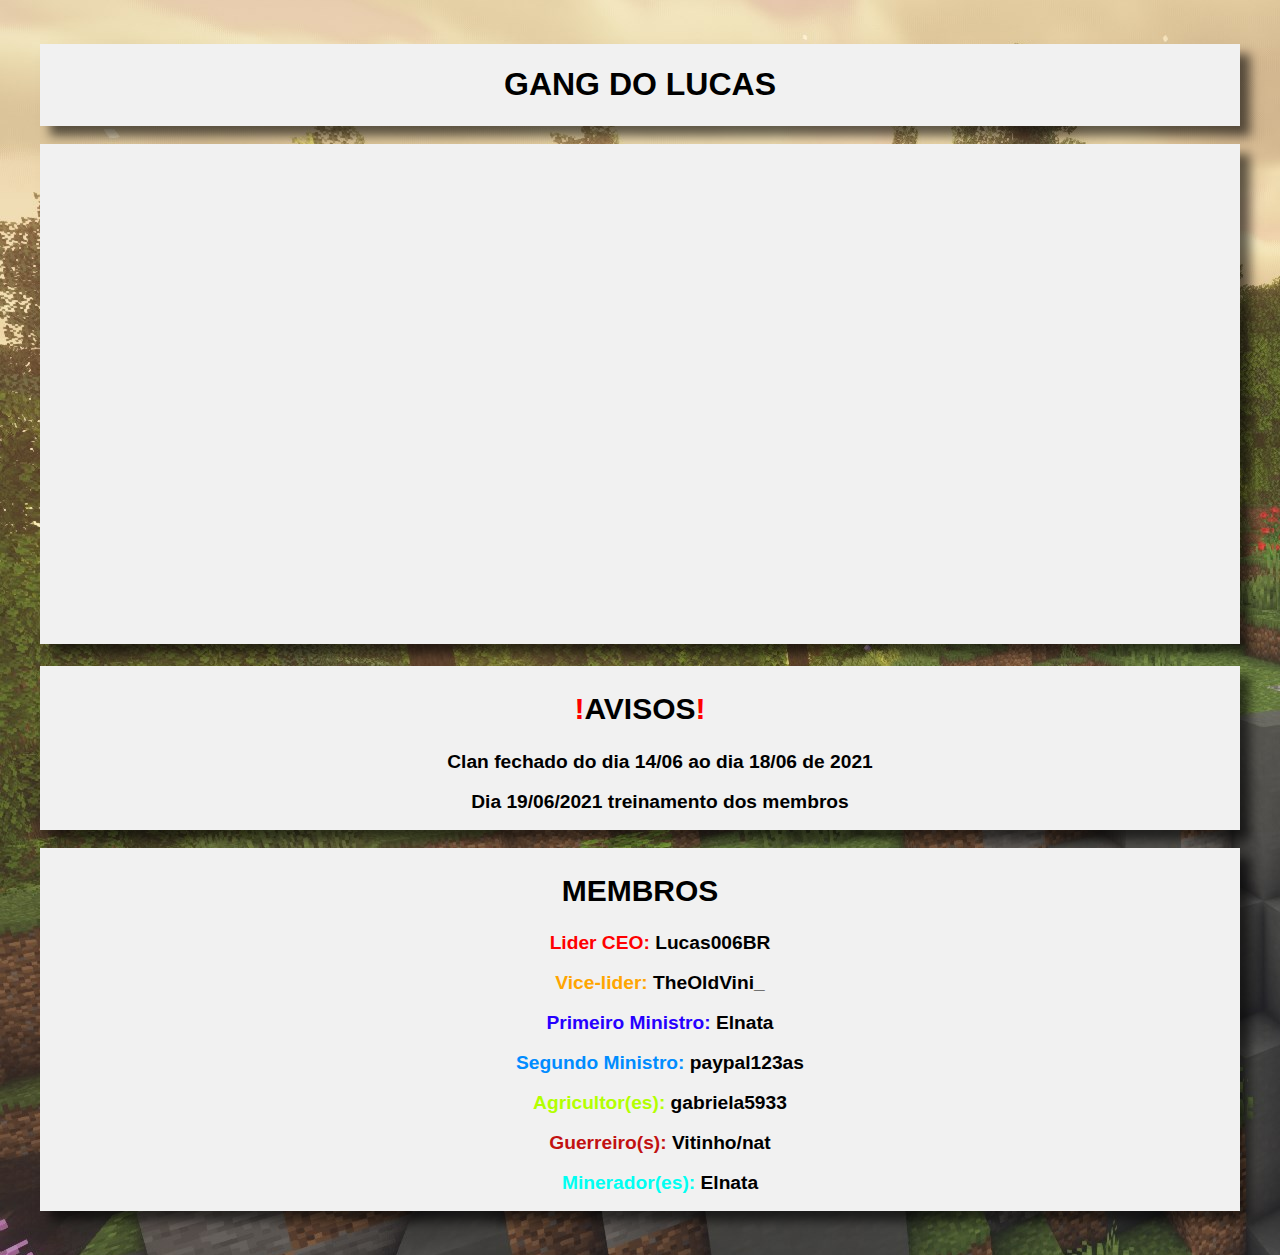
==== index.html @ 3c6a11f2 "Add files via upload" ====
<!DOCTYPE html>
<html lang="pt-BR">
<head>
    <meta charset="UTF-8">
    <meta http-equiv="X-UA-Compatible" content="IE=edge">
    <meta name="viewport" content="width=device-width, initial-scale=1.0">
    <link rel="shortcut icon" href="icon/favicon.ico" type="image/x-icon">
    <title>BP | GANG DO LUCAS</title>
    <style>
        ::-webkit-scrollbar{
            width: 12px;
            background-color: rgb(153, 153, 153);
        }
        ::-webkit-scrollbar-button{
            background-color: rgb(153, 153, 153);
            height: 5px;
        }
        ::-webkit-scrollbar-thumb{
            background-color: rgb(248, 248, 248);
            border-radius: 20px;
            transition: .1;
        }
        body{
            font-family: Arial, Helvetica, sans-serif;
            background-image: url(img/fundo.jpg);
        }
        #body{
            width: 1200px;
        }
        #bp{
            box-shadow: 10px 10px 10px rgba(0, 0, 0, 0.596);
            background-color: rgb(241, 241, 241);
            height: 500px;
        }
        #d-title{
            box-shadow: 10px 10px 10px rgba(0, 0, 0, 0.596);
            padding: 1px;
            background-color: rgb(241, 241, 241);
        }
        .d-titles{
            box-shadow: 10px 10px 10px rgba(0, 0, 0, 0.596);
            padding: 1px;
            background-color: rgb(241, 241, 241);
        }
        .d-titles .titles{
            font-size: 30px;
        }
        .d-titles #avisos ul li{
           font-size: larger;
           list-style-type: none;
        }
        .d-titles #membros ul li{
           font-size: larger;
           list-style-type: none;
        }
    </style>
</head>
<body>
    <center><div id="body">
        <br><br>
        <div id="d-title">
            <center><h1 id="title">GANG DO LUCAS</h1></center>
        </div>
        <br>
        <center><iframe src="https://www6.cbox.ws/box/?boxid=864693&boxtag=B2Fn0m" id="bp" width="100%" height="450" allowtransparency="yes" allow="autoplay" frameborder="0" marginheight="0" marginwidth="0" scrolling="auto"></iframe></center>
        <br>
        <div class="d-titles">
            <center><h2 class="titles"><span style="color: red;">!</span>AVISOS<span style="color: red;">!</span></h2></center>
            <div id="avisos">
                <ul>
                    <strong><li>Clan fechado do dia 14/06 ao dia 18/06 de 2021</li>
                    <br>
                    <li>Dia 19/06/2021 treinamento dos membros</li></strong>
                </ul>
            </div>
        </div>
        <br>
        <div class="d-titles">
            <center><h2 class="titles">MEMBROS</h2></center>
            <div id="membros">
                <ul>
                    <center><strong><li><span style="color: red;">Lider CEO:</span> Lucas006BR</li></center>
                    <br>
                    <center><strong><li><span style="color: orange;">Vice-lider:</span> TheOldVini_</li></center>
                    <br>
                    <center><strong><li><span style="color: rgb(38, 0, 255);">Primeiro Ministro:</span> Elnata</li></center>
                    <br>
                    <center><strong><li><span style="color: rgb(0, 140, 255);">Segundo Ministro:</span> paypal123as</li></center>
                    <br>
                    <center><strong><li><span style="color: rgb(179, 255, 0);">Agricultor(es):</span> gabriela5933</li></center>
                    <br>
                    <center><strong><li><span style="color: rgb(194, 17, 17);">Guerreiro(s):</span> Vitinho/nat</li></center>
                    <br>
                    <center><strong><li><span style="color: rgb(0, 255, 242);">Minerador(es):</span> Elnata</li></center>
                </ul>
            </div>
        </div>
    </div></center>
    <br><br>
</body>
</html>
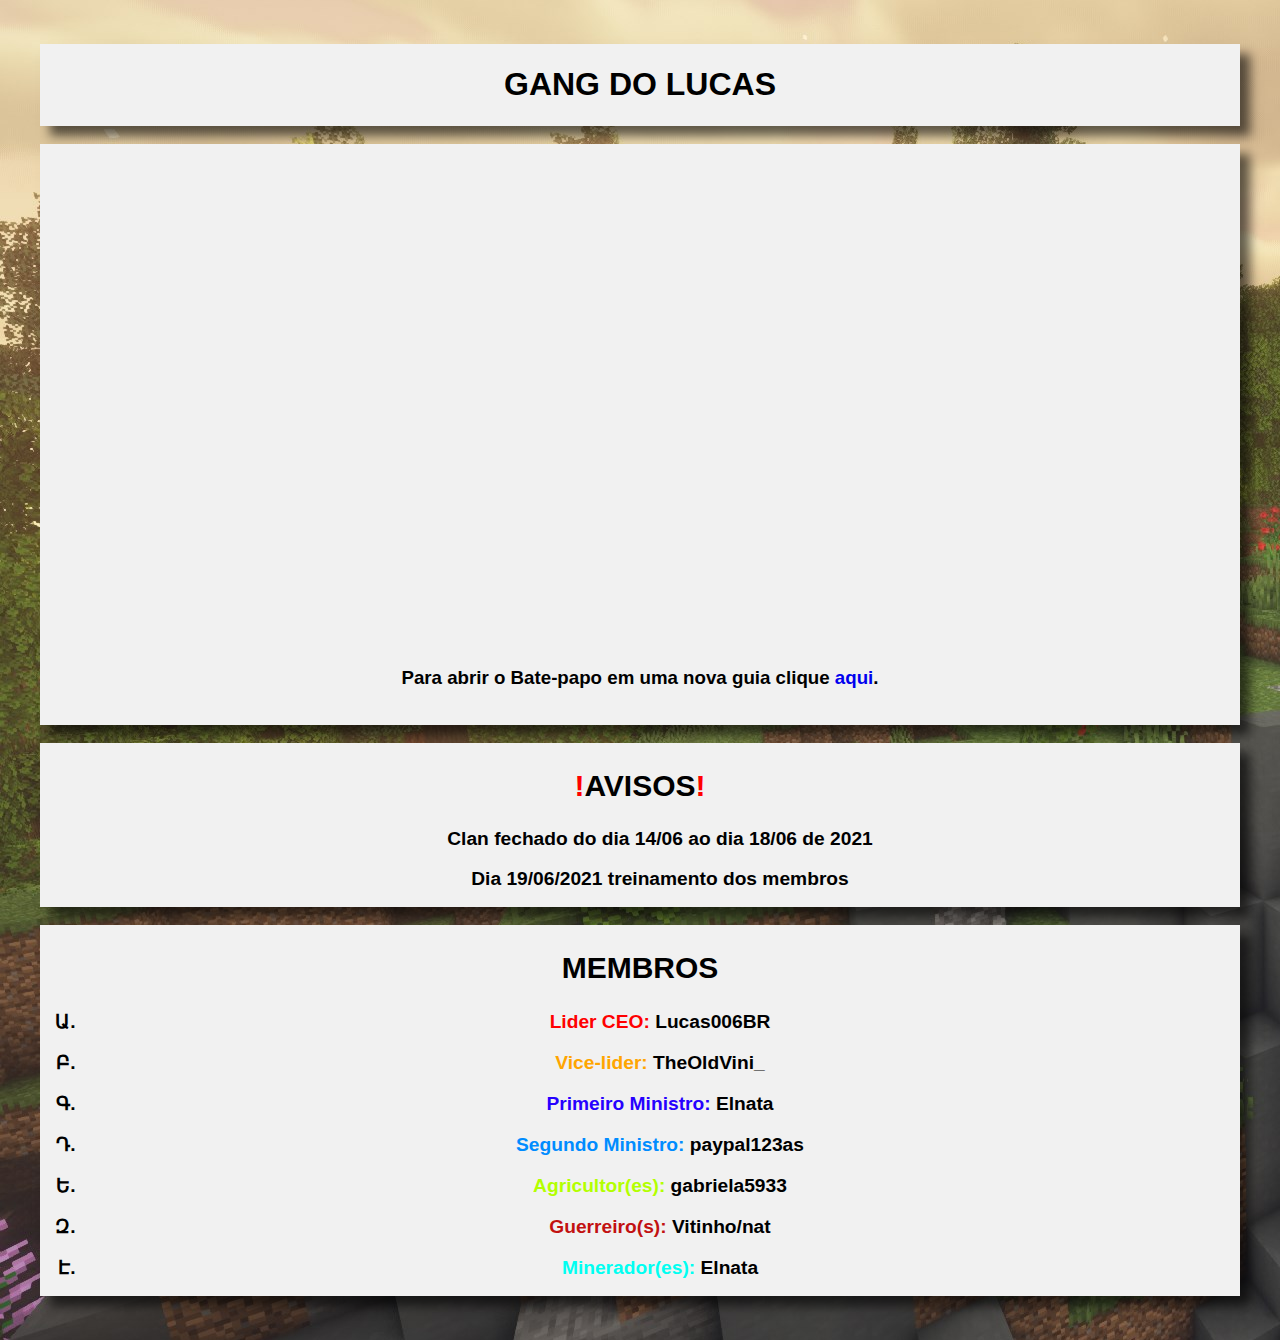
==== commit a698148a: "Add files via upload" ====
--- a/index.html
+++ b/index.html
@@ -5,7 +5,7 @@
     <meta http-equiv="X-UA-Compatible" content="IE=edge">
     <meta name="viewport" content="width=device-width, initial-scale=1.0">
     <link rel="shortcut icon" href="icon/favicon.ico" type="image/x-icon">
-    <title>BP | GANG DO LUCAS</title>
+    <title>GANG DO LUCAS</title>
     <style>
         ::-webkit-scrollbar{
             width: 12px;
@@ -28,7 +28,6 @@
             width: 1200px;
         }
         #bp{
-            box-shadow: 10px 10px 10px rgba(0, 0, 0, 0.596);
             background-color: rgb(241, 241, 241);
             height: 500px;
         }
@@ -51,7 +50,13 @@
         }
         .d-titles #membros ul li{
            font-size: larger;
-           list-style-type: none;
+        }
+        li{
+            list-style-type: armenian
+        }
+        #batepapo{
+            background-color: rgb(241, 241, 241);
+            box-shadow: 10px 10px 10px rgba(0, 0, 0, 0.596);
         }
     </style>
 </head>
@@ -62,7 +67,10 @@
             <center><h1 id="title">GANG DO LUCAS</h1></center>
         </div>
         <br>
-        <center><iframe src="https://www6.cbox.ws/box/?boxid=864693&boxtag=B2Fn0m" id="bp" width="100%" height="450" allowtransparency="yes" allow="autoplay" frameborder="0" marginheight="0" marginwidth="0" scrolling="auto"></iframe></center>
+        <div id="batepapo">
+            <center><iframe src="https://www6.cbox.ws/box/?boxid=864756&boxtag=oAzdi5" id="bp" width="100%" height="450" allowtransparency="yes" allow="autoplay" frameborder="0" marginheight="0" marginwidth="0" scrolling="auto"></iframe></center>
+            <h3>Para abrir o Bate-papo em uma nova guia clique<a href="batepapo.html" target="_blank" style="text-decoration: none;"> aqui</a>.</h3><br>
+        </div>
         <br>
         <div class="d-titles">
             <center><h2 class="titles"><span style="color: red;">!</span>AVISOS<span style="color: red;">!</span></h2></center>
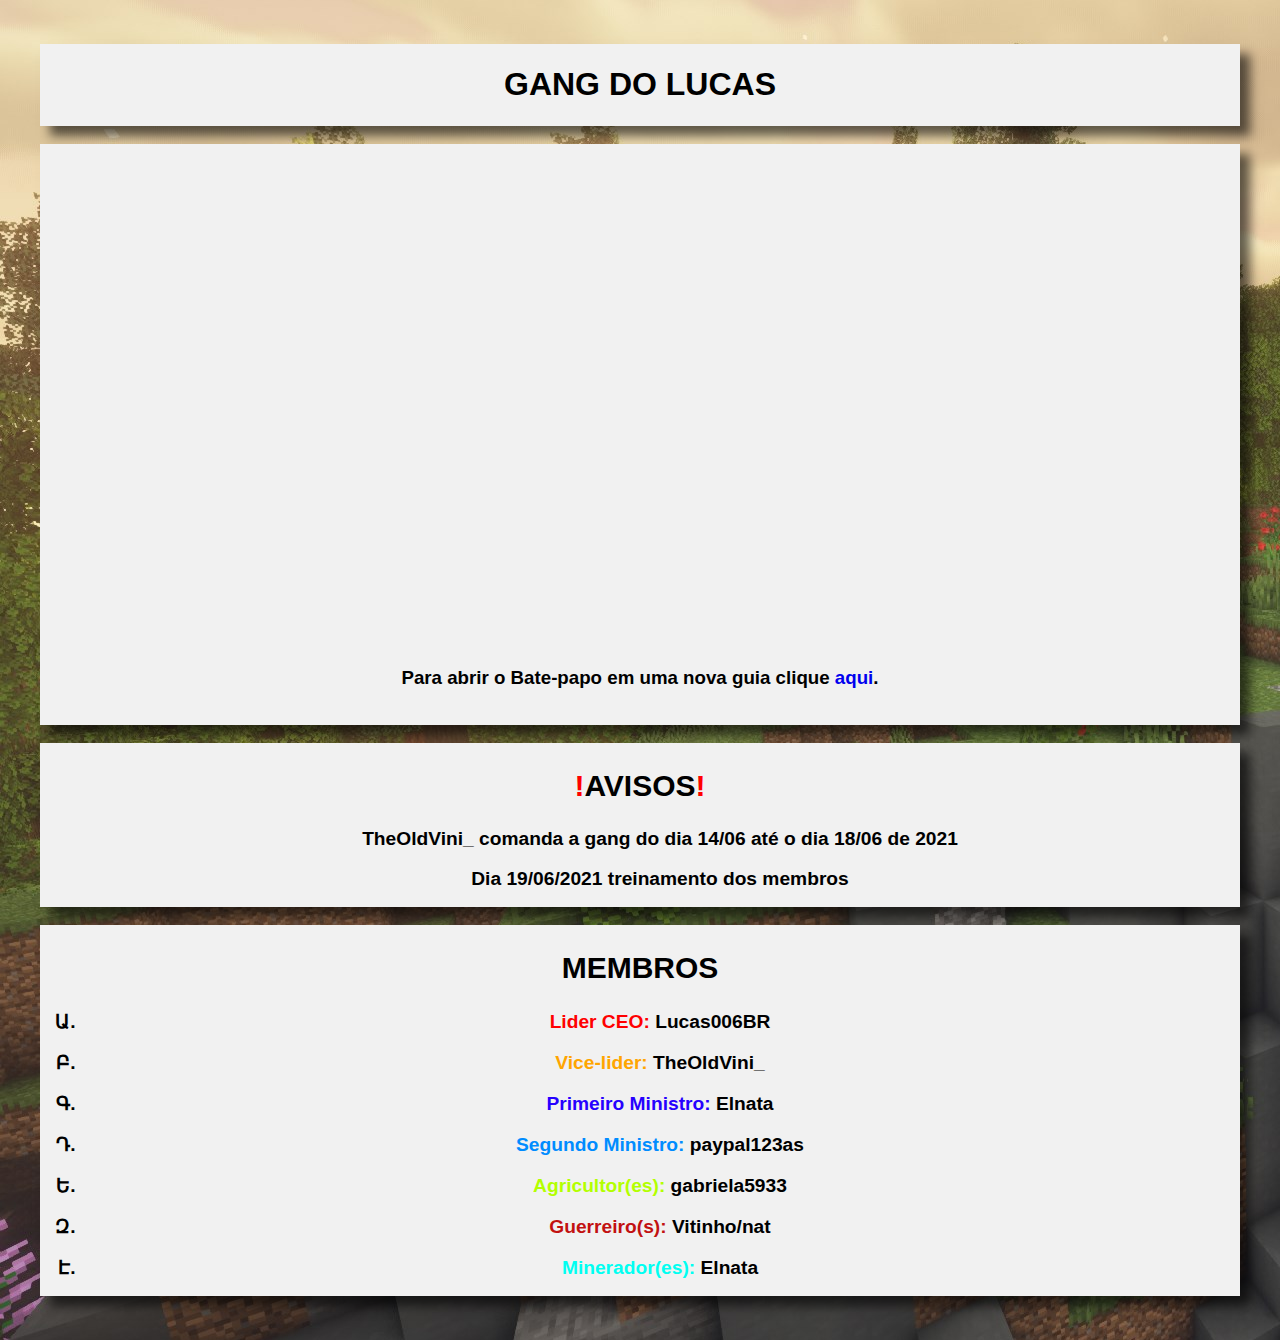
==== commit 8d0c23a5: "Add files via upload" ====
--- a/index.html
+++ b/index.html
@@ -76,7 +76,7 @@
             <center><h2 class="titles"><span style="color: red;">!</span>AVISOS<span style="color: red;">!</span></h2></center>
             <div id="avisos">
                 <ul>
-                    <strong><li>Clan fechado do dia 14/06 ao dia 18/06 de 2021</li>
+                    <strong><li>TheOldVini_ comanda a gang do dia 14/06 até o dia 18/06 de 2021</li>
                     <br>
                     <li>Dia 19/06/2021 treinamento dos membros</li></strong>
                 </ul>
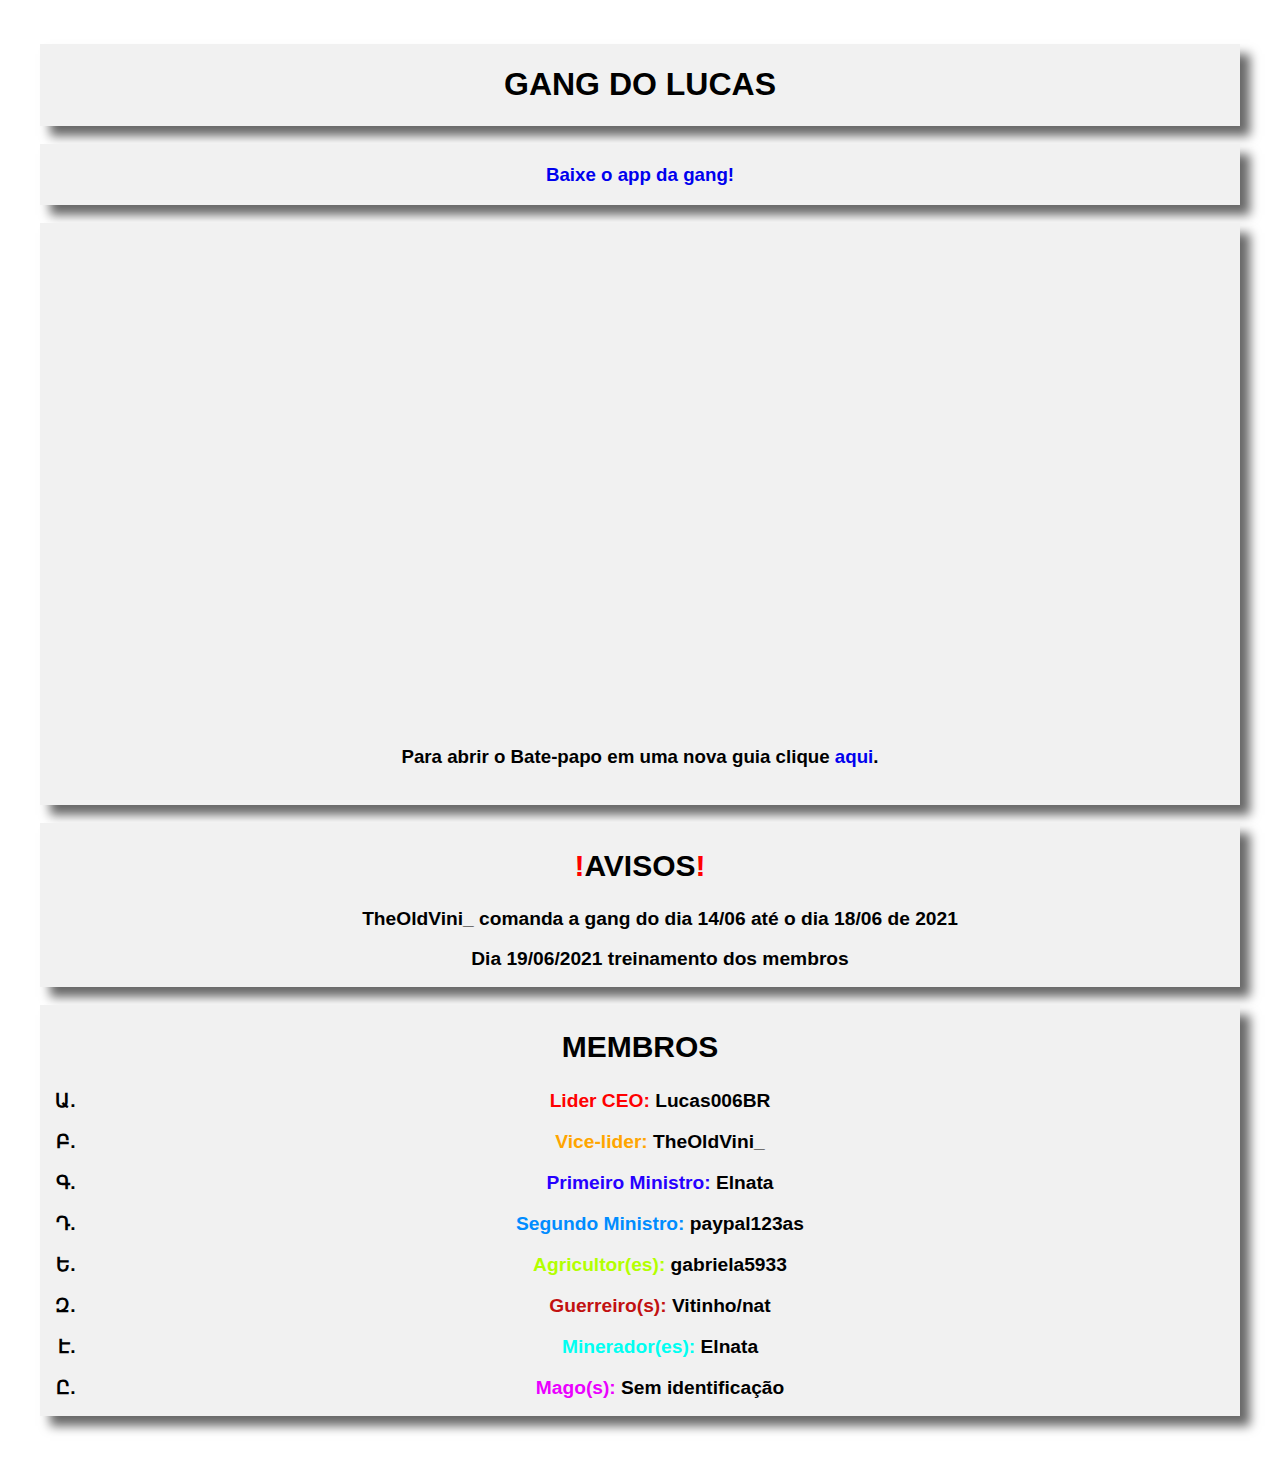
==== commit c162cb95: "Add files via upload" ====
--- a/index.html
+++ b/index.html
@@ -22,7 +22,7 @@
         }
         body{
             font-family: Arial, Helvetica, sans-serif;
-            background-image: url(img/fundo.jpg);
+            background-image: url(img/fundo.jpg) no-repeat;
         }
         #body{
             width: 1200px;
@@ -67,6 +67,10 @@
             <center><h1 id="title">GANG DO LUCAS</h1></center>
         </div>
         <br>
+        <div class="d-titles">
+            <a href="downloads/gl.apk" style="text-decoration: none;"><h3>Baixe o app da gang!</h3></a>
+        </div>
+        <br>
         <div id="batepapo">
             <center><iframe src="https://www6.cbox.ws/box/?boxid=864756&boxtag=oAzdi5" id="bp" width="100%" height="450" allowtransparency="yes" allow="autoplay" frameborder="0" marginheight="0" marginwidth="0" scrolling="auto"></iframe></center>
             <h3>Para abrir o Bate-papo em uma nova guia clique<a href="batepapo.html" target="_blank" style="text-decoration: none;"> aqui</a>.</h3><br>
@@ -100,6 +104,8 @@
                     <center><strong><li><span style="color: rgb(194, 17, 17);">Guerreiro(s):</span> Vitinho/nat</li></center>
                     <br>
                     <center><strong><li><span style="color: rgb(0, 255, 242);">Minerador(es):</span> Elnata</li></center>
+                    <br>
+                    <center><strong><li><span style="color: rgb(234, 0, 255);">Mago(s):</span> Sem identificação</li></center>
                 </ul>
             </div>
         </div>
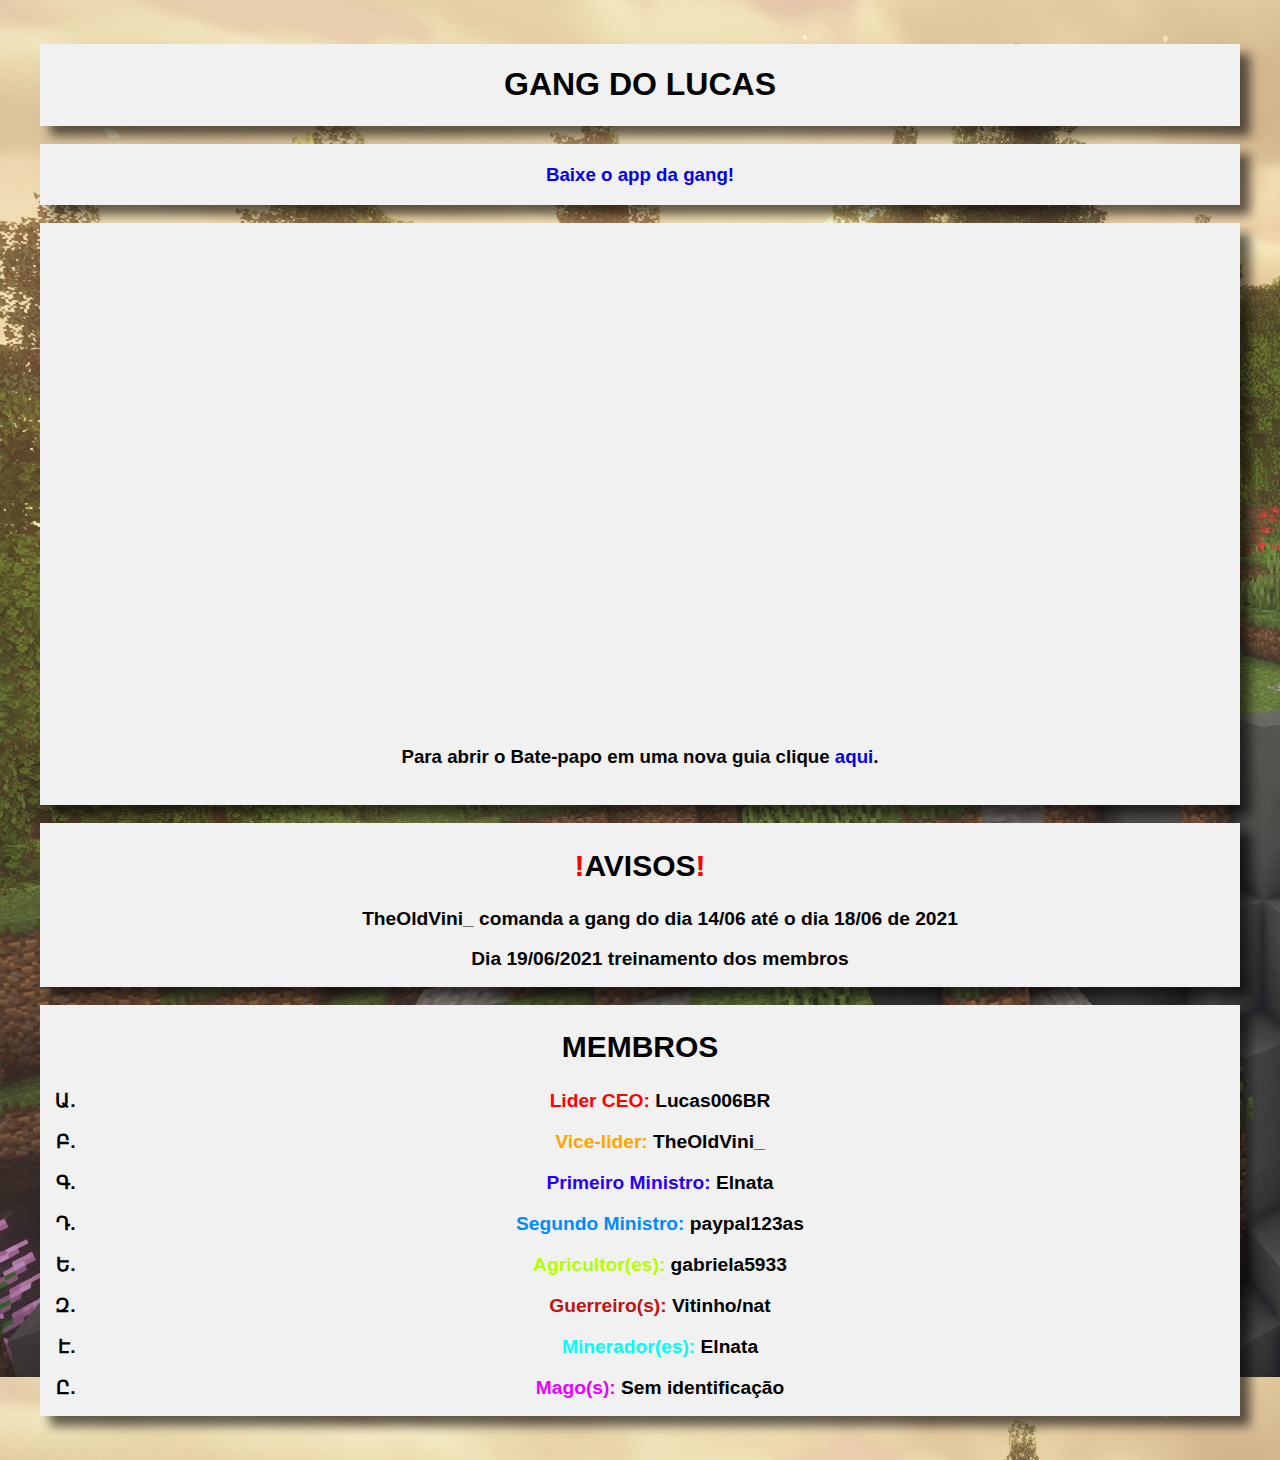
==== commit 83de28a2: "Add files via upload" ====
--- a/index.html
+++ b/index.html
@@ -22,7 +22,7 @@
         }
         body{
             font-family: Arial, Helvetica, sans-serif;
-            background-image: url(img/fundo.jpg) no-repeat;
+            background-image: url(img/fundo.jpg);
         }
         #body{
             width: 1200px;
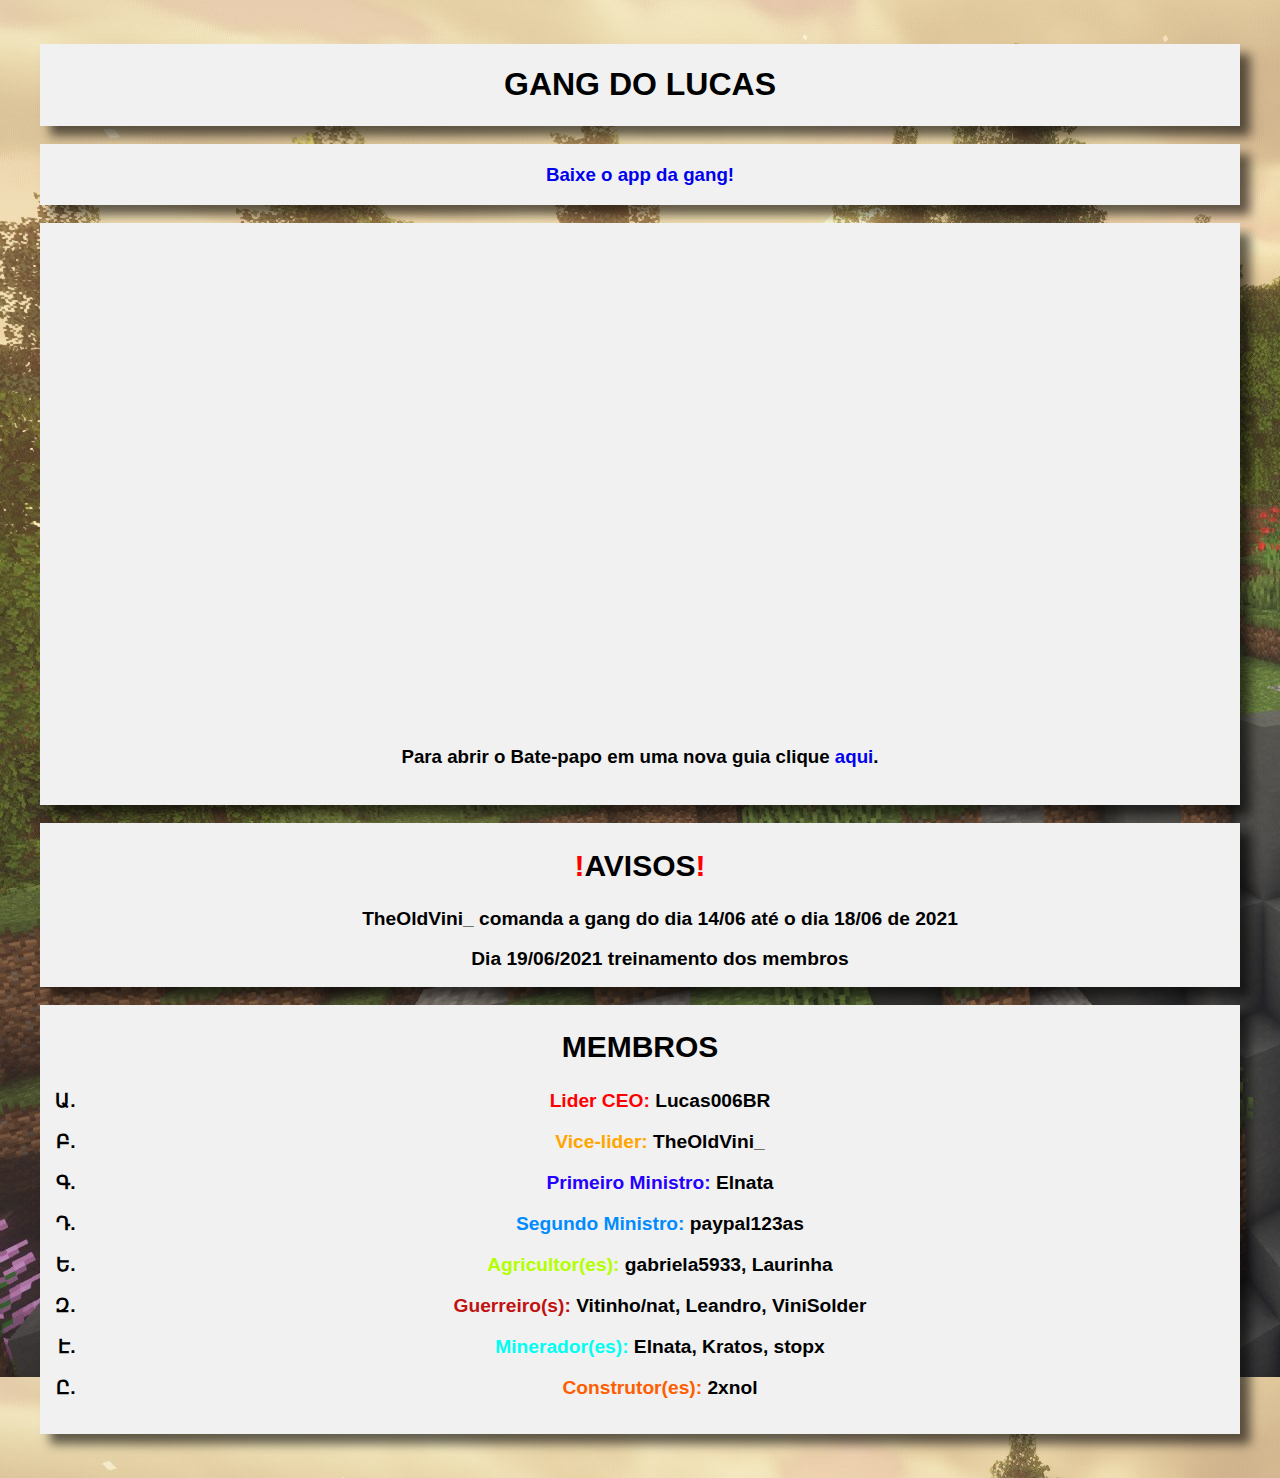
==== commit 48bb1bc9: "Add files via upload" ====
--- a/index.html
+++ b/index.html
@@ -99,13 +99,14 @@
                     <br>
                     <center><strong><li><span style="color: rgb(0, 140, 255);">Segundo Ministro:</span> paypal123as</li></center>
                     <br>
-                    <center><strong><li><span style="color: rgb(179, 255, 0);">Agricultor(es):</span> gabriela5933</li></center>
+                    <center><strong><li><span style="color: rgb(179, 255, 0);">Agricultor(es):</span> gabriela5933, Laurinha</li></center>
                     <br>
-                    <center><strong><li><span style="color: rgb(194, 17, 17);">Guerreiro(s):</span> Vitinho/nat</li></center>
+                    <center><strong><li><span style="color: rgb(194, 17, 17);">Guerreiro(s):</span> Vitinho/nat, Leandro, ViniSolder</li></center>
                     <br>
-                    <center><strong><li><span style="color: rgb(0, 255, 242);">Minerador(es):</span> Elnata</li></center>
+                    <center><strong><li><span style="color: rgb(0, 255, 242);">Minerador(es):</span> Elnata, Kratos, stopx</li></center>
                     <br>
-                    <center><strong><li><span style="color: rgb(234, 0, 255);">Mago(s):</span> Sem identificação</li></center>
+                    <center><strong><li><span style="color: rgb(255, 94, 0);">Construtor(es):</span> 2xnol</li></center>
+                    <br>
                 </ul>
             </div>
         </div>
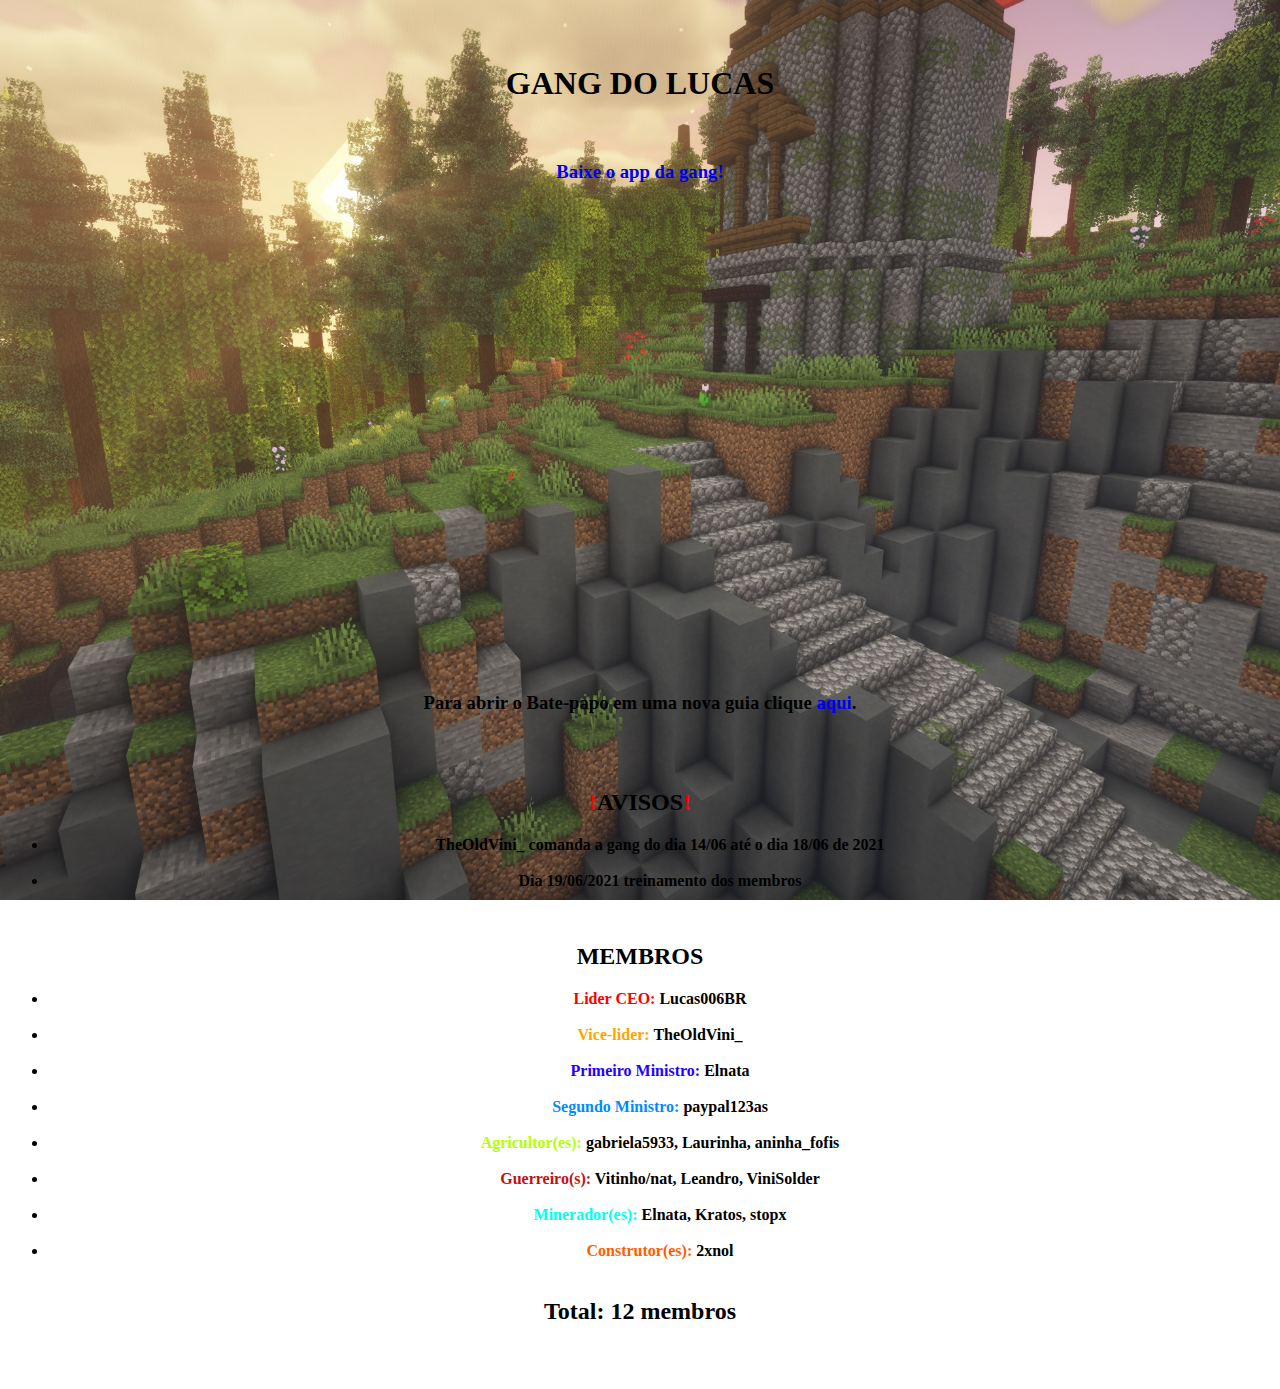
==== commit 176059e3: "Add files via upload" ====
--- a/index.html
+++ b/index.html
@@ -5,59 +5,16 @@
     <meta http-equiv="X-UA-Compatible" content="IE=edge">
     <meta name="viewport" content="width=device-width, initial-scale=1.0">
     <link rel="shortcut icon" href="icon/favicon.ico" type="image/x-icon">
+    <link rel="stylesheet" href="css/css.css">
     <title>GANG DO LUCAS</title>
     <style>
-        ::-webkit-scrollbar{
-            width: 12px;
-            background-color: rgb(153, 153, 153);
-        }
-        ::-webkit-scrollbar-button{
-            background-color: rgb(153, 153, 153);
-            height: 5px;
-        }
-        ::-webkit-scrollbar-thumb{
-            background-color: rgb(248, 248, 248);
-            border-radius: 20px;
-            transition: .1;
-        }
         body{
-            font-family: Arial, Helvetica, sans-serif;
             background-image: url(img/fundo.jpg);
-        }
-        #body{
-            width: 1200px;
-        }
-        #bp{
-            background-color: rgb(241, 241, 241);
-            height: 500px;
-        }
-        #d-title{
-            box-shadow: 10px 10px 10px rgba(0, 0, 0, 0.596);
-            padding: 1px;
-            background-color: rgb(241, 241, 241);
-        }
-        .d-titles{
-            box-shadow: 10px 10px 10px rgba(0, 0, 0, 0.596);
-            padding: 1px;
-            background-color: rgb(241, 241, 241);
-        }
-        .d-titles .titles{
-            font-size: 30px;
-        }
-        .d-titles #avisos ul li{
-           font-size: larger;
-           list-style-type: none;
-        }
-        .d-titles #membros ul li{
-           font-size: larger;
-        }
-        li{
-            list-style-type: armenian
-        }
-        #batepapo{
-            background-color: rgb(241, 241, 241);
-            box-shadow: 10px 10px 10px rgba(0, 0, 0, 0.596);
-        }
+            background-size: cover;
+            background-repeat: no-repeat;
+            background-position: center;
+            background-attachment: fixed;
+            } 
     </style>
 </head>
 <body>
@@ -99,7 +56,7 @@
                     <br>
                     <center><strong><li><span style="color: rgb(0, 140, 255);">Segundo Ministro:</span> paypal123as</li></center>
                     <br>
-                    <center><strong><li><span style="color: rgb(179, 255, 0);">Agricultor(es):</span> gabriela5933, Laurinha</li></center>
+                    <center><strong><li><span style="color: rgb(179, 255, 0);">Agricultor(es):</span> gabriela5933, Laurinha, aninha_fofis</li></center>
                     <br>
                     <center><strong><li><span style="color: rgb(194, 17, 17);">Guerreiro(s):</span> Vitinho/nat, Leandro, ViniSolder</li></center>
                     <br>
@@ -108,6 +65,7 @@
                     <center><strong><li><span style="color: rgb(255, 94, 0);">Construtor(es):</span> 2xnol</li></center>
                     <br>
                 </ul>
+                <center><h2>Total: 12 membros</h2></center>
             </div>
         </div>
     </div></center>
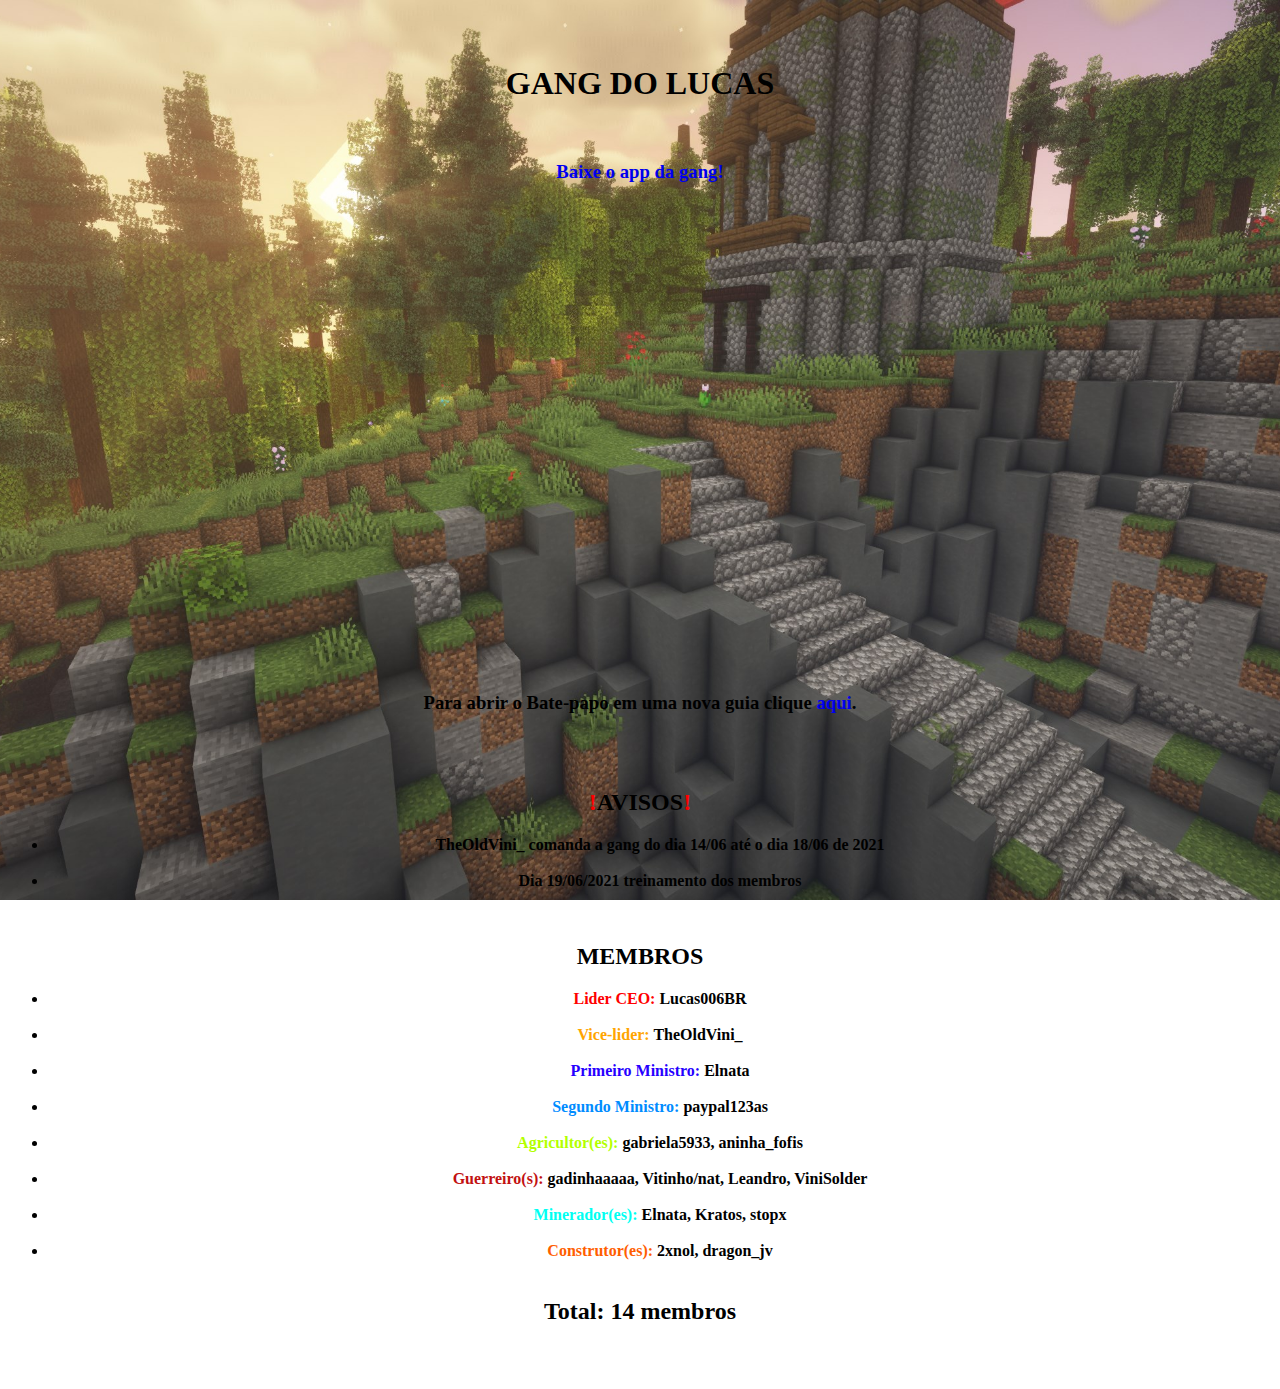
==== commit a8a9ce4c: "Add files via upload" ====
--- a/index.html
+++ b/index.html
@@ -5,7 +5,7 @@
     <meta http-equiv="X-UA-Compatible" content="IE=edge">
     <meta name="viewport" content="width=device-width, initial-scale=1.0">
     <link rel="shortcut icon" href="icon/favicon.ico" type="image/x-icon">
-    <link rel="stylesheet" href="css/css.css">
+    <link rel="stylesheet" href="css.css">
     <title>GANG DO LUCAS</title>
     <style>
         body{
@@ -56,16 +56,16 @@
                     <br>
                     <center><strong><li><span style="color: rgb(0, 140, 255);">Segundo Ministro:</span> paypal123as</li></center>
                     <br>
-                    <center><strong><li><span style="color: rgb(179, 255, 0);">Agricultor(es):</span> gabriela5933, Laurinha, aninha_fofis</li></center>
+                    <center><strong><li><span style="color: rgb(179, 255, 0);">Agricultor(es):</span> gabriela5933, aninha_fofis</li></center>
                     <br>
-                    <center><strong><li><span style="color: rgb(194, 17, 17);">Guerreiro(s):</span> Vitinho/nat, Leandro, ViniSolder</li></center>
+                    <center><strong><li><span style="color: rgb(194, 17, 17);">Guerreiro(s):</span> gadinhaaaaa, Vitinho/nat, Leandro, ViniSolder</li></center>
                     <br>
                     <center><strong><li><span style="color: rgb(0, 255, 242);">Minerador(es):</span> Elnata, Kratos, stopx</li></center>
                     <br>
-                    <center><strong><li><span style="color: rgb(255, 94, 0);">Construtor(es):</span> 2xnol</li></center>
+                    <center><strong><li><span style="color: rgb(255, 94, 0);">Construtor(es):</span> 2xnol, dragon_jv</li></center>
                     <br>
                 </ul>
-                <center><h2>Total: 12 membros</h2></center>
+                <center><h2>Total: 14 membros</h2></center>
             </div>
         </div>
     </div></center>
